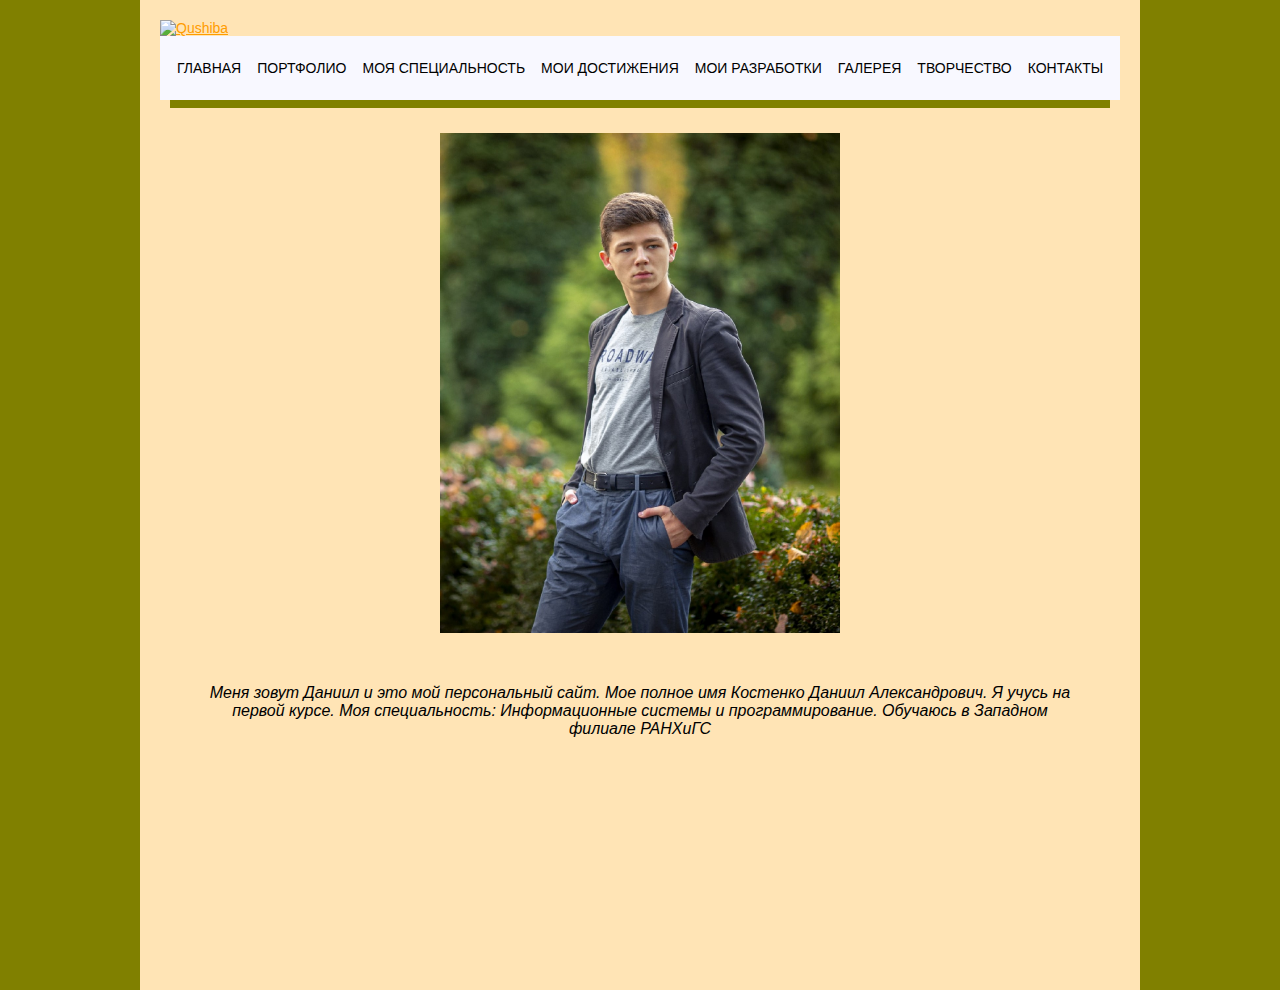
==== index.html @ b2c9663b "new site" ====
<html>
<head>
<meta http-equiv="Content-Type" content="text/html; charset=utf-8">
<title>Персональный сайт студента группы 3ИСП Костенко Даниила</title>
<link rel="stylesheet" href="text.css">
</head>
<body>
<!-- ОСНОВНОЙ БЛОК -->
<div id="basic">
<!-- ШАПКА -->
<div id="head-site">
    <a href="/"><img src="Logo.jpg" alt="Qushiba" title="Qushiba" /></a>
<!-- ВЕРХНЕЕ МЕНЮ-->
    <div id="menu-top">
        <div class="bg-1">
            <ul>
            <li><a href="Glavnaya.html">Главная</a></li>
            <li><a href="Portfolio.html">Портфолио</a></li>
            <li><a href="Moya-spechialnost.html">Моя специальность</a></li>
            <li><a href="Moi-dostizhenia.html">Мои достижения</a></li>
            <li><a href="Moi-rezrabotki.html">Мои разработки</a></li>
            <li><a href="Galereya.html">Галерея</a></li>
            <li><a href="Tvorchestvo.html">Творчество</a></li>
            <li class="none-bg"><a href="Kontakti.html">Контакты</a></li>
            </ul>
           </div>
        <div class="bg-2"></div>
    </div>
    <figure class="fig">
   <img src="Photo.jpg" width="400" height="500" 
   alt="Это я )">
   <figcaption>
        <div class="info"></div>
    <p style="font-size: 16px;">Меня зовут Даниил и это мой персональный сайт. Мое полное имя Костенко Даниил Александрович. Я учусь на первой курсе. Моя специальность: Информационные системы и программирование. Обучаюсь в Западном филиале РАНХиГС</p>
   </figcaption>
  </figure>
</div>
</div>
</body>
</html>
---- text.css ----
body {padding:0px; margin:0; background:#808000; font-size:14px; font-family:Arial, Sans-serif;}
#basic {width:960px; min-height:950px; margin:0 auto; padding:20px 20px 20px 20px; background:#FFE4B5;}
img {border:0;}
a {color:#ff9c00;}
a:hover {text-decoration:none;}
li.none-bg {background:none!important;}
#top-menu {width:960px; height:74px; }
.bg-1 {width:950px; height:64px; background:#f8f8ff url(images/m1.png) repeat-x; padding:0 0 0 10px;}
.bg-2 {width:940px; height:8px; background:#808000; margin:0 auto;}
.bg-1 ul {margin:0; padding:0; list-style:none;}
.bg-1 ul li {float:left; background:url(images/m2.png) no-repeat right center; padding:0 2px 0 0;}
.bg-1 ul li a {display:block; height:40px; padding:24px 7px 0 7px; color:#000000; text-decoration:none; text-transform:uppercase;}
.bg-1 ul li a:hover {color:#fff; background:#808000;}
.fig {
    display: block;
    text-align: center; 
    font-style: italic; 
    margin-top: 25;
    margin-bottom: 20px; 
    color: #000000; 
   }
.info{
     padding: 20px 10px 15px 20px;
}
.image{ 
margin: 20px;
}
#gallery1 {
  position: relative;
  padding-top: 50%;
  -moz-user-select: none; user-select: none;
}

#gallery1 img {
position: absolute;
top: 12.5%;
left: 12.5%;
max-width: 24.5%;
max-height: 24.5%;
-webkit-transform: translate(-50%, -50%);
transform: translate(-50%, -50%);
cursor: zoom-in;
transition: .2s;
}
#gallery1 img:nth-child(4n-2) {left: 37.5%;}
#gallery1 img:nth-child(4n-1) {left: 62.5%;}
#gallery1 img:nth-child(4n) {left: 87.5%;}
#gallery1 img:nth-child(n+5) {top: 37.5%;}
#gallery1 img:nth-child(n+9) {top: 62.5%;}
#gallery1 img:nth-child(n+13) {top: 87.5%;}

#gallery1 img:focus {
  position: fixed;
  top: 50%;
  left: 50%;
  z-index: 31;
  max-width: 100%;
  max-height: 100%;
  outline: none;
  pointer-events: none;
}

#gallery1 img:focus ~ div {
  position: fixed;
  top: 0;
  left: 0;
  right: 0;
  bottom: 0;
  z-index: 30;
  background: rgba(240,240,240,.9);
  cursor: zoom-out;
}
.dost2{ 
margin: 20px;
}
.dost3{ 
margin: 20px;
}
.dost4{ 
margin: 20px;
}
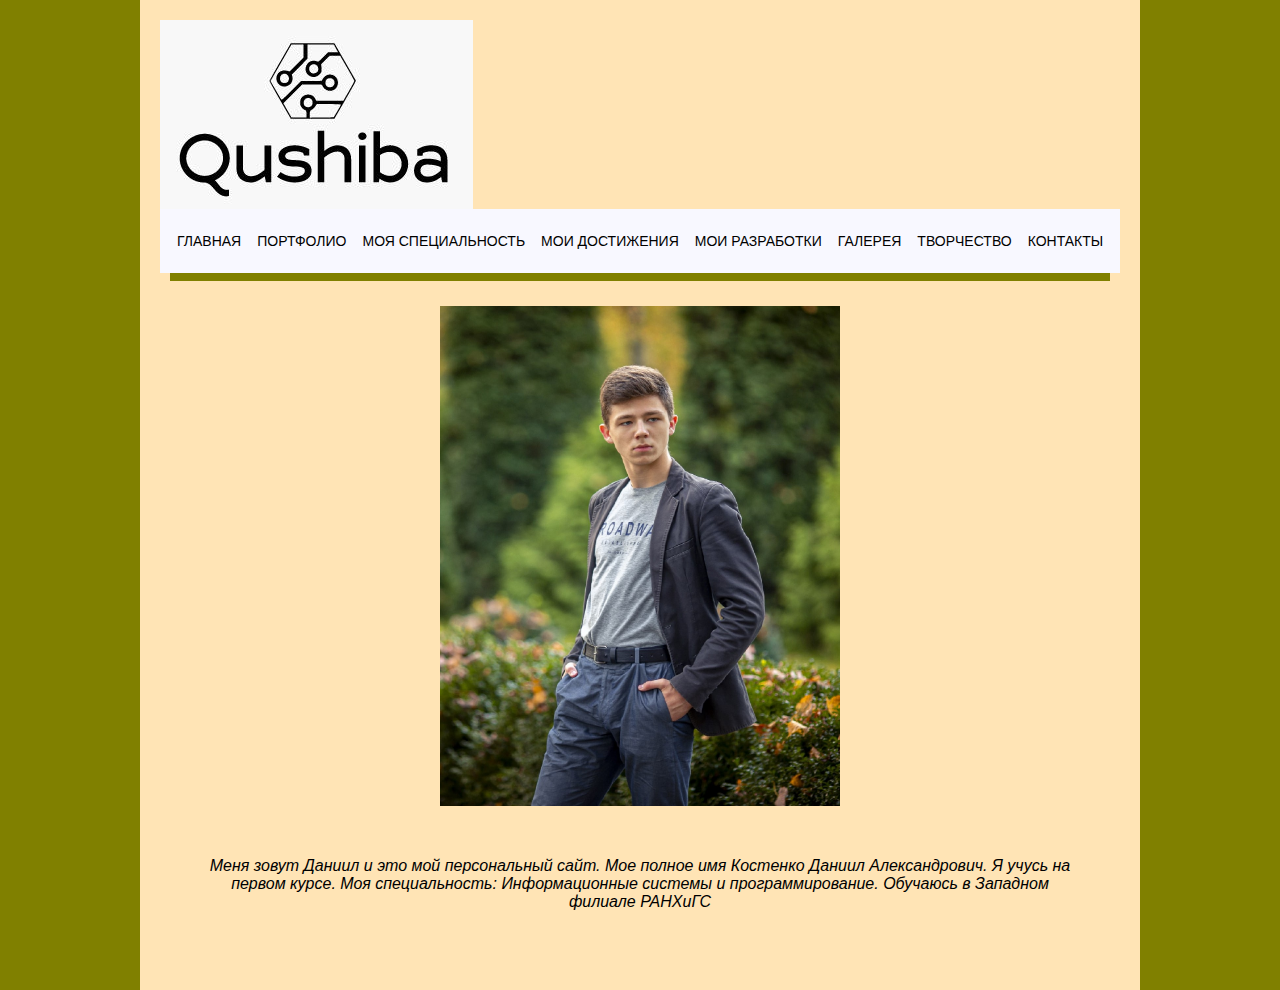
==== commit ced1e8a6: "Add files via upload" ====
--- a/index.html
+++ b/index.html
@@ -31,7 +31,7 @@
    alt="Это я )">
    <figcaption>
         <div class="info"></div>
-    <p style="font-size: 16px;">Меня зовут Даниил и это мой персональный сайт. Мое полное имя Костенко Даниил Александрович. Я учусь на первой курсе. Моя специальность: Информационные системы и программирование. Обучаюсь в Западном филиале РАНХиГС</p>
+    <p style="font-size: 16px;">Меня зовут Даниил и это мой персональный сайт. Мое полное имя Костенко Даниил Александрович. Я учусь на первом курсе. Моя специальность: Информационные системы и программирование. Обучаюсь в Западном филиале РАНХиГС</p>
    </figcaption>
   </figure>
 </div>
